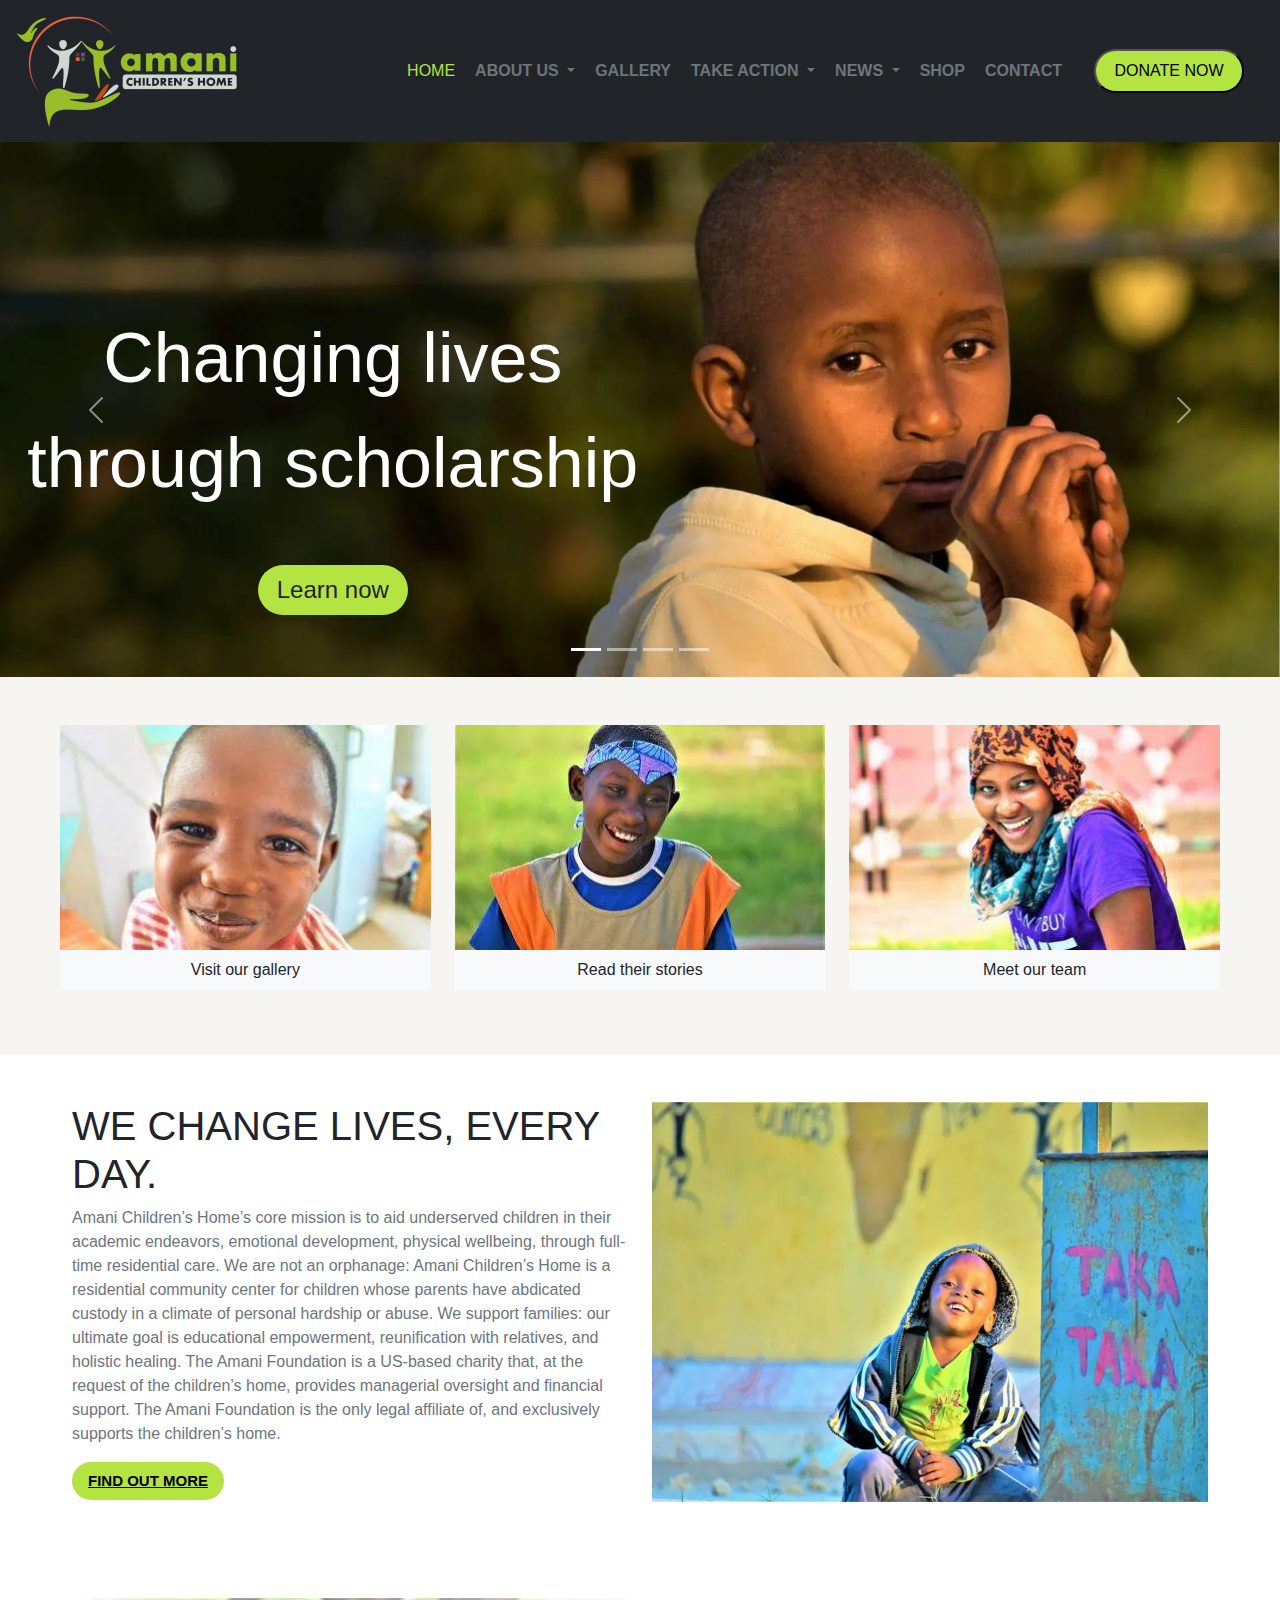
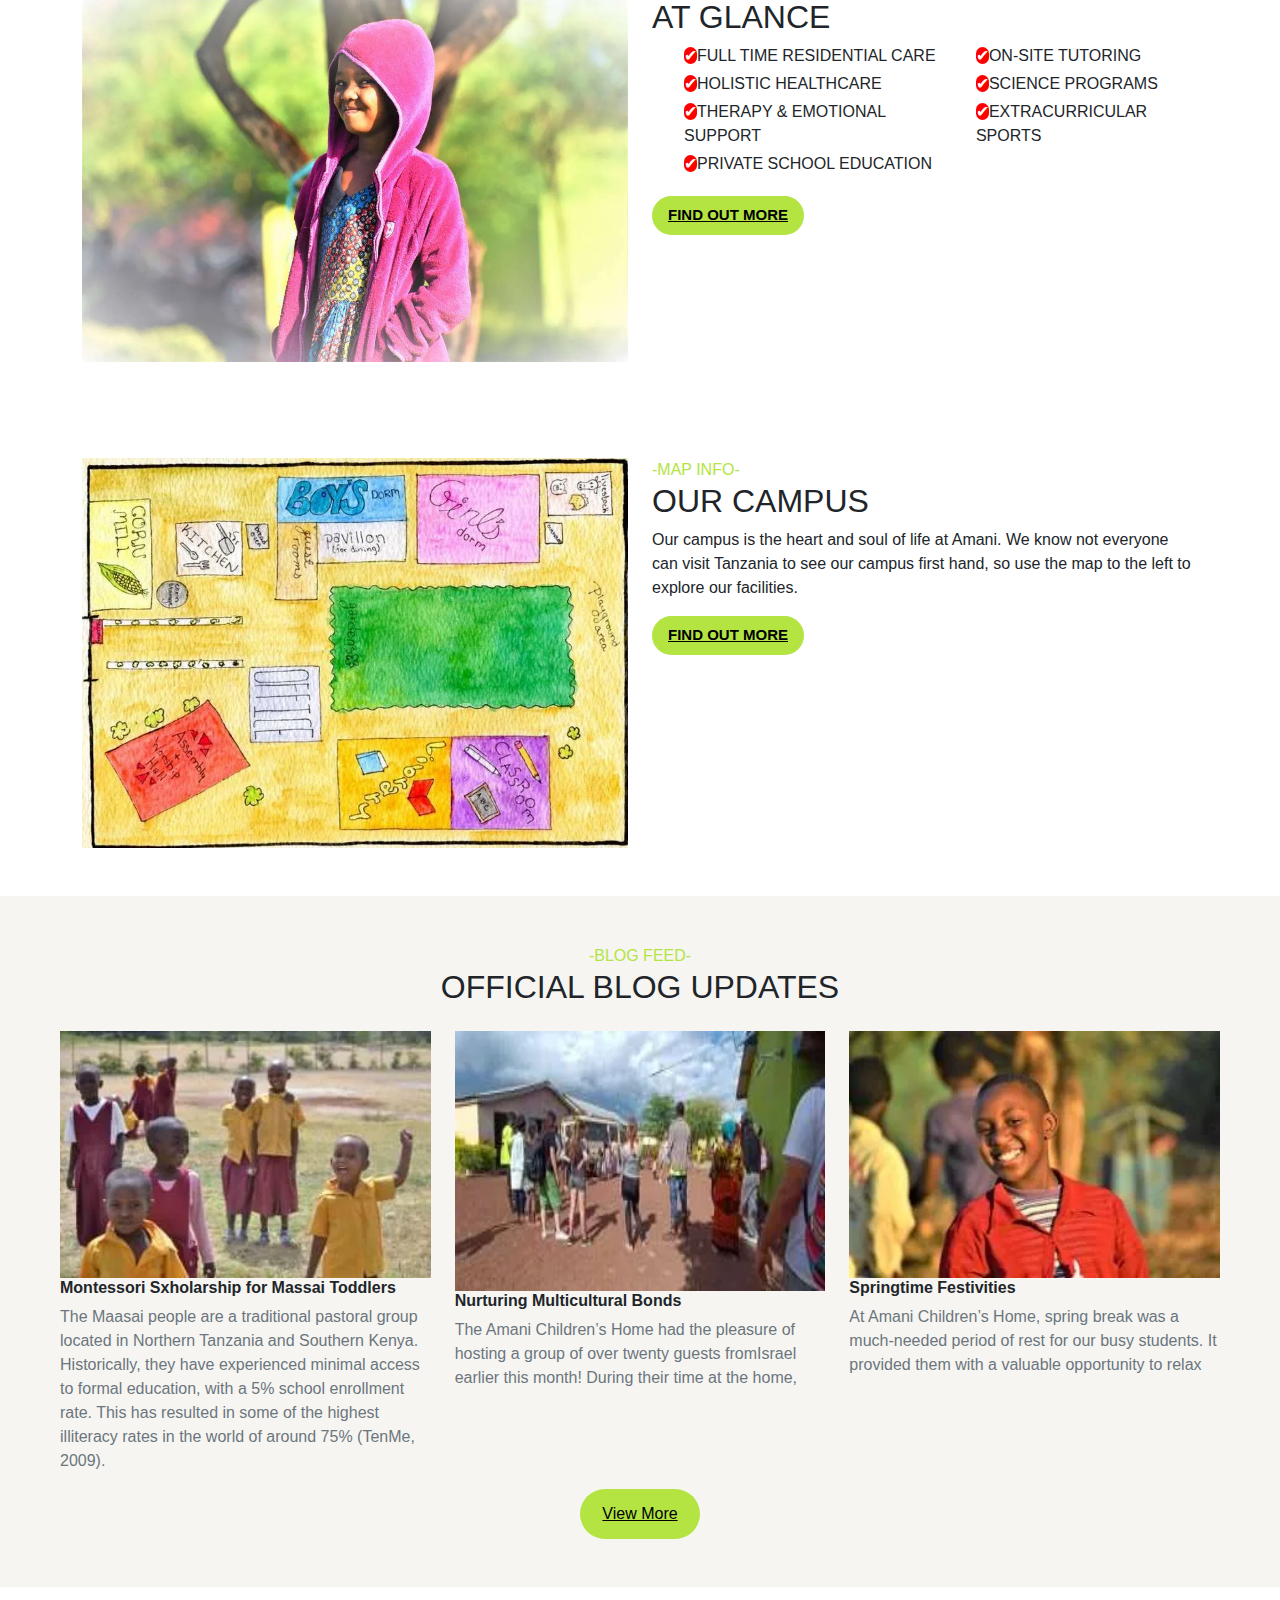
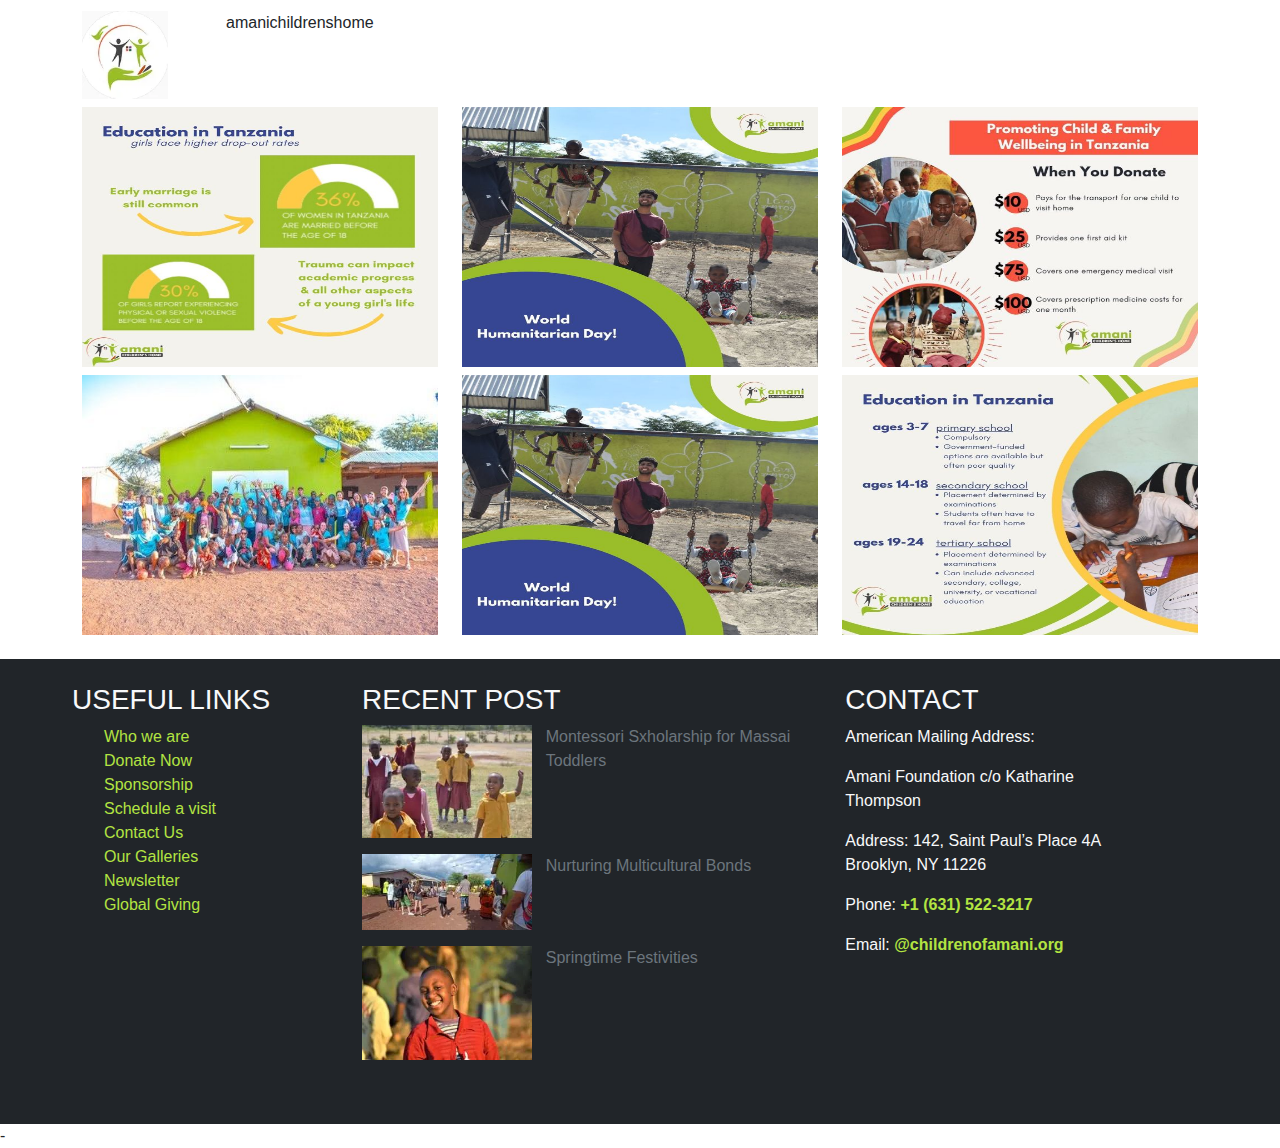
==== Bootstrap/index.html @ e73e5bdf "i added a bootstrap folder with some html and css files" ====
<!DOCTYPE html>
<html lang="en">
<head>
    <meta charset="UTF-8">
    <meta name="viewport" content="width=device-width, initial-scale=1.0">
    <title>Charity organization</title>
    <link rel="stylesheet" href="css/bootstrap.css">
    <link rel="stylesheet" href="styles.css">
</head>
<body>

  <!-- MY NAV-->
  <nav class="navbar navbar-expand-lg bg-dark">
    <div class="container-fluid">
      <a class="navbar-brand" href="#"><img src="images/amanipng_3-q1tgl1mfhqfos27glsx5z86ufooydhaqclgn9koxzc.png" alt=""></a>
      <button class="navbar-toggler bg-secondary" type="button" data-bs-toggle="collapse" data-bs-target="#navbarSupportedContent" aria-controls="navbarSupportedContent" aria-expanded="false" aria-label="Toggle navigation" >
        <span class="navbar-toggler-icon"></span>
      </button>
      <div class="collapse navbar-collapse" id="navbarSupportedContent">
        <ul class="navbar-nav ms-auto mb-2 mb-lg-0">
          <li class="nav-item">
            <a class="nav-link active" aria-current="page" href="index.html">HOME</a>
          </li>
          <li class="nav-item dropdown">
            <a class="nav-link dropdown-toggle text-secondary fw-bold present" href="about.html" role="button" data-bs-toggle="dropdown" aria-expanded="false">
              ABOUT US
            </a>
            <ul class="dropdown-menu bg-dark">
              <li><a class="dropdown-item text-secondary" href="about.html">MISSION</a></li>
              <li><a class="dropdown-item text-secondary" href="#">VISION</a></li>
              <li><hr class="dropdown-divider"></li>
            </ul>
            <li class="nav-item">
              <a class="nav-link active text-secondary fw-bold" aria-current="page" href="#">GALLERY</a>
            </li>
          </li>
          </li>
          <li class="nav-item dropdown">
            <a class="nav-link dropdown-toggle text-secondary fw-bold" href="donations.html" role="button" data-bs-toggle="dropdown" aria-expanded="false">
              TAKE ACTION
            </a>
            <ul class="dropdown-menu bg-dark">
              <li><a class="dropdown-item text-secondary" href="#">SPONSRSHIP</a></li>
              <li><a class="dropdown-item text-secondary" href="donations.html">DONATIONS</a></li>
              <li><hr class="dropdown-divider"></li>
            </ul>
            <li class="nav-item dropdown">
              <a class="nav-link dropdown-toggle text-secondary fw-bold" href="#" role="button" data-bs-toggle="dropdown" aria-expanded="false">
                NEWS
              </a>
              <ul class="dropdown-menu bg-dark">
                <li><a class="dropdown-item text-secondary" href="#">BLOG UPDATE</a></li>
                <li><a class="dropdown-item text-secondary" href="#">SUCCESS STORIES</a></li>
                <lI><a class="dropdown-item text-secondary" href="#">NEWS LETER</a></lI>
                <li><hr class="dropdown-divider"></li>
              </ul>
          </li>
          <li class="nav-item ">
            <a class="nav-link active text-secondary fw-bold" aria-current="page" href="#">SHOP</a>
          </li>
          <li class="nav-item pe-4">
            <a class="nav-link active text-secondary fw-bold" aria-current="page" href="#">CONTACT</a>
          </li>
        </ul>
          <button class="btn-first btn-md py-2 me-4" type="submit">DONATE NOW</button>
      </div>
    </div>
  </nav>
<!-- MY CAROUSEL DISPLAY -->
  <div id="carouselExampleIndicators" class="carousel slide">
    <div class="carousel-indicators">
      <button type="button" data-bs-target="#carouselExampleIndicators" data-bs-slide-to="0" class="active" aria-current="true" aria-label="Slide 1"></button>
      <button type="button" data-bs-target="#carouselExampleIndicators" data-bs-slide-to="1" aria-label="Slide 2"></button>
     <button type="button" data-bs-target="#carouselExampleIndicators" data-bs-slide-to="2" aria-label="slide 3"></button>
     <button type="button" data-bs-target="#carouselExampleIndicators" data-bs-slide-to="3" aria-label="slide 4"></button>
    </div>
    <div class="carousel-inner">
      <div class="carousel-item active">
        <img src="images/hero-image-1.webp" class="d-block w-100" alt="...">
       <div class="carousel-caption custom-caption">
         <p>
          Changing lives through scholarship
         </p>
         <button type="button" class="btn py-1 custom-button">Learn now</button>
       </div>
      </div>
      
      <!-- <div class="carousel-item">
        <img  src="images/DSC_0508-scaled.webp" class="d-block w-100 custom-image-first" alt="...">
        <div class="carousel-caption custom-caption">
          <p>
           Advocating for children's right
          </p>
          <button type="button" class="btn-1 py-1 btn-danger btn-lg ">Learn now</button>
        </div>
      </div> -->

      <div class="carousel-item">
        <img src="images/hero-image-3-1.webp" class="d-block w-100" alt="...">
        <div class="carousel-caption custom-caption">
          <p>
           Moving Amani towards sustainability 
          </p>
          <button type="button" class="btn-2 py-1 btn-warning btn-lg ">Learn now</button>
        </div>
      </div>
      
      <div class="carousel-item">
        <img src="images/hero-image-4-1.webp" class="d-block w-100" alt="...">
        <div class="carousel-caption custom-caption">
          <p>
           Supporting stem and conservation education
          </p>
          <button type="button" class="btn py-1 custom-button">Learn now</button>
        </div>
      </div>
     
    </div>
    <button class="carousel-control-prev" type="button" data-bs-target="#carouselExampleIndicators" data-bs-slide="prev">
      <span class="carousel-control-prev-icon" aria-hidden="true"></span>
      <span class="visually-hidden">Previous</span>
    </button>
    <button class="carousel-control-next" type="button" data-bs-target="#carouselExampleIndicators" data-bs-slide="next">
      <span class="carousel-control-next-icon" aria-hidden="true"></span>
      <span class="visually-hidden">Next</span>
    </button>
  </div>
  <!-- THIS IS MY MAIN SECTION -->
  <main>
    <div class="container-fluid2 py-5">
      <div class="row justify-content-center mx-5">
         <div class=" col-10 col-3 col-lg-4">
            <div>
              <img class="w-100" src="images/2.webp" alt="">
            </div>
            <p class="text-center bg-light py-2">Visit our gallery</p>
         </div>
         <div class="col-10 col-3 col-lg-4">
          <div>
            <img class="w-100" src="images/1.webp" alt="">
          </div>
          <p class="text-center bg-light py-2">Read their stories</p>
         </div>
         <div class="col-10 col-3 col-lg-4">
          <div>
            <img class="w-100" src="images/3.webp" alt="">
          </div>
          <p class="text-center bg-light  py-2">Meet our team</p>
         </div>
      </div>

    </div>
        <div class="container-fluid py-5">
          <div class="row mx-5">
            <div class="col-6 col-lg-6 col-sm-12 col-12">
              <h1>WE CHANGE LIVES, EVERY DAY.</h1>
              <p class="mb-3 text-secondary">Amani Children’s Home’s core mission is to aid underserved children in their academic endeavors, emotional development, physical wellbeing, through full-time residential care. We are not an orphanage: Amani Children’s Home is a residential community center for children whose parents have abdicated custody in a climate of personal hardship or abuse. We support families: our ultimate goal is educational empowerment, reunification with relatives, and holistic healing. The Amani Foundation is a US-based charity that, at the request of the children’s home, provides managerial oversight and financial support. The Amani Foundation is the only legal affiliate of, and exclusively supports the children’s home.</p>
              <button class="btn-3 py-2 btn-lg ">Find out more</button>
            </div>
            <div class="col d-xl-block d-lg-block d-sm-none ">
              <img class="pix w-100" src="images/DSC_0271-scaled-1320x910-1-1024x706.webp" alt="">
            </div>
          </div>
          
        </div>
        
        <div class="container  py-5">
          <div class="row">
            <div class=" co-10  col-lg-6">
              <img class="pix-1 w-100" src="images/DSC_0019-1024x683.webp" alt="">
           </div>
           <div class="col-10 col-lg-6">
             <h2>AT GLANCE</h2>
             <div class="d-flex w-100 col-sm-flex-wrap">
              <ul>
                <li class="custom-list pb-1">FULL TIME RESIDENTIAL CARE</li>
                <li class="custom-list pb-1">HOLISTIC HEALTHCARE</li>
                <li class="custom-list pb-1">THERAPY & EMOTIONAL SUPPORT</li>
                <li class="custom-list pb-1">PRIVATE SCHOOL EDUCATION</li>
              </ul>
              <ul>
               <li class="custom-list pb-1">ON-SITE TUTORING</li>
                <li class="custom-list pb-1">SCIENCE PROGRAMS</li>
                <li class="custom-list pb-1">EXTRACURRICULAR SPORTS</li>
              </ul>
             </div>
             <button  class="btn-3 py-2 btn-lg ">find out more</button>
           </div>
       </div>
          </div>
          <div class="container py-5">
             <div class="row">
                 <div class="col-12 col-lg-6">
                    <img class="w-100 animate__pulse" src="images/mapweb.webp" alt="">
                 </div>
                 <div class="col-12 col-lg-6">
                   <span class="blog">-MAP INFO-</span>
                   <h2>OUR CAMPUS</h2>
                   <P>Our campus is the heart and soul of life at Amani. We know not everyone can visit Tanzania to see our campus first hand, so use the map to the left to explore our facilities.</P>
                   <button  class="btn-3 py-2 btn-lg ">find out more</button>
                 </div>
             </div>
          </div> 
          <div class="container-fluid2 py-5">
            <div class="row justify-content-center mx-5">
              <div class="text-center pb-3">
                <span class="blog">-BLOG FEED-</span>
                <h2>OFFICIAL BLOG UPDATES</h2>
              </div>
              
                <div class="col-10 col-3 col-lg-4">
                   <div>
                    <img class="w-100" src="images/DSC_0126-300x200.webp" alt="">
                   </div>
                   <h6 class="fw-bold">Montessori Sxholarship for Massai Toddlers</h6>
                   <p class="text-secondary">The Maasai people are a traditional pastoral group located in Northern Tanzania and Southern Kenya. Historically, they have experienced minimal access to formal education, with a 5% school enrollment rate. This has resulted in some of the highest illiteracy rates in the world of around 75% (TenMe, 2009).</p>
                </div>
                <div class="col-10 col-3 col-lg-4">
                    <div>
                      <img class="w-100 custom-image" src="images/aaa.webp" alt="">
                    </div>
                    <h6 class="fw-bold">Nurturing Multicultural Bonds</h6>
                    <p class="text-secondary">The Amani Children’s Home had the pleasure of hosting a group of over twenty guests fromIsrael earlier this month! During their time at the home,</p>
                </div>
                <div class="col-10 col-3 col-lg-4">
                    <div>
                      <img class="w-100" src="images/Asha-300x200.webp" alt="">
                    </div>
                    <h6 class="fw-bold">Springtime Festivities</h6>
                    <p class="text-secondary">At Amani Children’s Home, spring break was a much-needed period of rest for our busy students. It provided them with a valuable opportunity to relax</p>
                </div>
            </div>
            <div class=" row justify-content-center">
              <button class="btn-A btn-md ">View More</button> 
            </div>
          </div>
          <div class="container py-4">
            <div class="d-flex">
              <div>
                <img class="custom-image2" src="images/Screenshot_1.webp" alt="">
             </div>
              <p>amanichildrenshome</p>
            </div>
            <div class="row my-2">
                <div class="col">
                  <div>
                    <img class="custom-image w-100" src="images/E.jpg" alt="">
                  </div>
                </div>
                <div class="col">
                   <div>
                    <img class="custom-image w-100" src="images/B.jpg" alt="">
                   </div>
                </div>
                <div class="col">
                    <div>
                      <img class="custom-image w-100" src="images/C.jpg" alt="">
                    </div>
                </div>
                </div>
                <div class="row">
                  <div class="col">
                    <div>
                      <img class="custom-image w-100" src="images/A.jpg" alt="">
                    </div>
                  </div>
                  <div class="col">
                      <div>
                        <img class="custom-image w-100" src="images/B.jpg" alt="">
                      </div>
                  </div>
                  <div class="col">
                     <div>
                      <img class="custom-image w-100" src="images/D.jpg" alt="">
                     </div>
                  </div>
                </div>
          </div>
  </main>
  <!-- THIS MY FOOTER SECTION -->
  <footer>
    <div class="container-fluid bg-dark pt-4 pb-5">
       <div class="row mx-5">
         <div class="col-10 col-lg-3 text-light">
          <h3>USEFUL LINKS</h3>
             <ul class="list">
              <li>Who we are</li>
              <li>Donate Now</li>
              <li>Sponsorship</li>
              <li>Schedule a visit</li>
              <li>Contact Us</li>
              <li>Our Galleries</li>
              <li>Newsletter</li>
              <li>Global Giving</li>
             </ul>
         </div>
         <div class="col-10 col-lg-5 text-light">
           <h3>RECENT POST</h3>
           <div class="d-flex flex-wrap justify-content-between mb-3">
            <div class="footer_img">
              <img class="w-100" src="images/DSC_0126-300x200.webp" alt="">
             </div>
             <p class="text-secondary footer_img_text">Montessori Sxholarship for Massai Toddlers</p>
           </div>
           <div class="d-flex flex-wrap justify-content-between mb-3">
            <div class="footer_img">
              <img class="w-100" src="images/aaa.webp" alt="">
             </div>
             <p class="text-secondary footer_img_text">Nurturing Multicultural Bonds</p>
           </div>
           <div class="d-flex flex-wrap justify-content-between mb-3">
            <div class="footer_img">
              <img class="w-100" src="images/Asha-300x200.webp" alt="">
             </div>
             <p class="text-secondary footer_img_text">Springtime Festivities</p>
           </div>
           
          </div>
          <div class="col-10 col-lg-3 text-light">
             <h3>CONTACT</h3>
             <p>American Mailing Address: </p>
              <p>Amani Foundation c/o Katharine Thompson</p>
              <p>Address: 142, Saint Paul’s Place 4A
                Brooklyn, NY 11226</p>
              <p> Phone: <strong class="add">+1 (631) 522-3217</strong></p>
              <p>Email: <strong class="add">@childrenofamani.org</strong></p>
             
              
          </div>
       </div>
    </div>
  </footer>

    <script src="js/bootstrap.js"></script>
</body>-
</html>
---- Bootstrap/styles.css ----
.dropdown:hover .dropdown-menu {
    background-color: gray;
  }
  .nav-link{
    color:  #B3E442;
  }
  .btn-first{
    background-color:  #B3E442;
    border-radius: 25px;
    width: 150px;
  }
  body{
    font-family: sans-serif;
  }
  /* .custom-image-first{
    height: 20%;
  }
  .custom-image-first img{
    height: 50%;
  } */
  .custom-caption{
    font-size: 70px;
    width: 50%;
    position: absolute;
    left: 1%; 
  }
  .custom-button{
    background-color:  #B3E442;
    border-radius: 25px;
    width: 150px;
    height: 50px;
    /* padding-top: 10px; */
    /* padding-bottom: 15px; */
    font-size: 24px;
  }
  .btn-1{
    border-radius: 25px;
    width: 150px;
    height: 50px;
    /* padding-top: 10px; */
    /* padding-bottom: 15px; */
    font-size: 24px;

  }
  .btn-2{
    border-radius: 25px;
    width: 150px;
    height: 50px;
    /* padding-top: 10px; */
    /* padding-bottom: 15px; */
    font-size: 24px;
  }
  .container-fluid2{
    background-color:#F6F5F2;
  }
  .row{
    
  }
  .photo{
    /* width: 90%; */
  }
  .col{
    position: relative;
  }
  .img-text{
    top: 25px;
  }
  .pix{
    height: 400px;
  }
  .btn-3{
   background-color:   #B3E442;
   border-radius: 25px;
   border: none;
   text-decoration: underline;
   text-transform: uppercase;
   font-weight: 700;
   font-size: 15px;
   
  }
  li{
    list-style: none;
    padding-right: 4px; 
    list-style-type: var(1%);
  }
   .custom-list:before{
    content: "✔";
    background-color: rgb(255, 0, 0);
    color: white;
    border-radius: 12px;
  }
  li .custom-list::after{
    padding: 4px;
  }
  .custom-image{
    height: 260px;
  } 
  .btn-A{
    background-color:   #B3E442;
   border-radius: 25px;
   border: none;
   width: 120px;
   height: 50px;
   text-decoration: underline;
  }
  .custom-image2{
   width: 60%;
  }
  .custom-image{
    
  }

  .footer_img{
    width: 37%;
  }
  .footer_img_text{
    width: 60%;
  }
  
  .list{
    color: #B3E442;
  }
  .add{
    color: #B3E442;
  }
  .blog{
    color: #B3E442;
  }
  .custom-image-second{
    width: 59%;
  }
  /* .line:before{
    height: 1px;
    border: 1px solid black;
    width: 20px;
  } */
  .btn-xl{
    background-color: #B3E442;
  }

  .nav-link.active{
    color: #B3E442;
  }
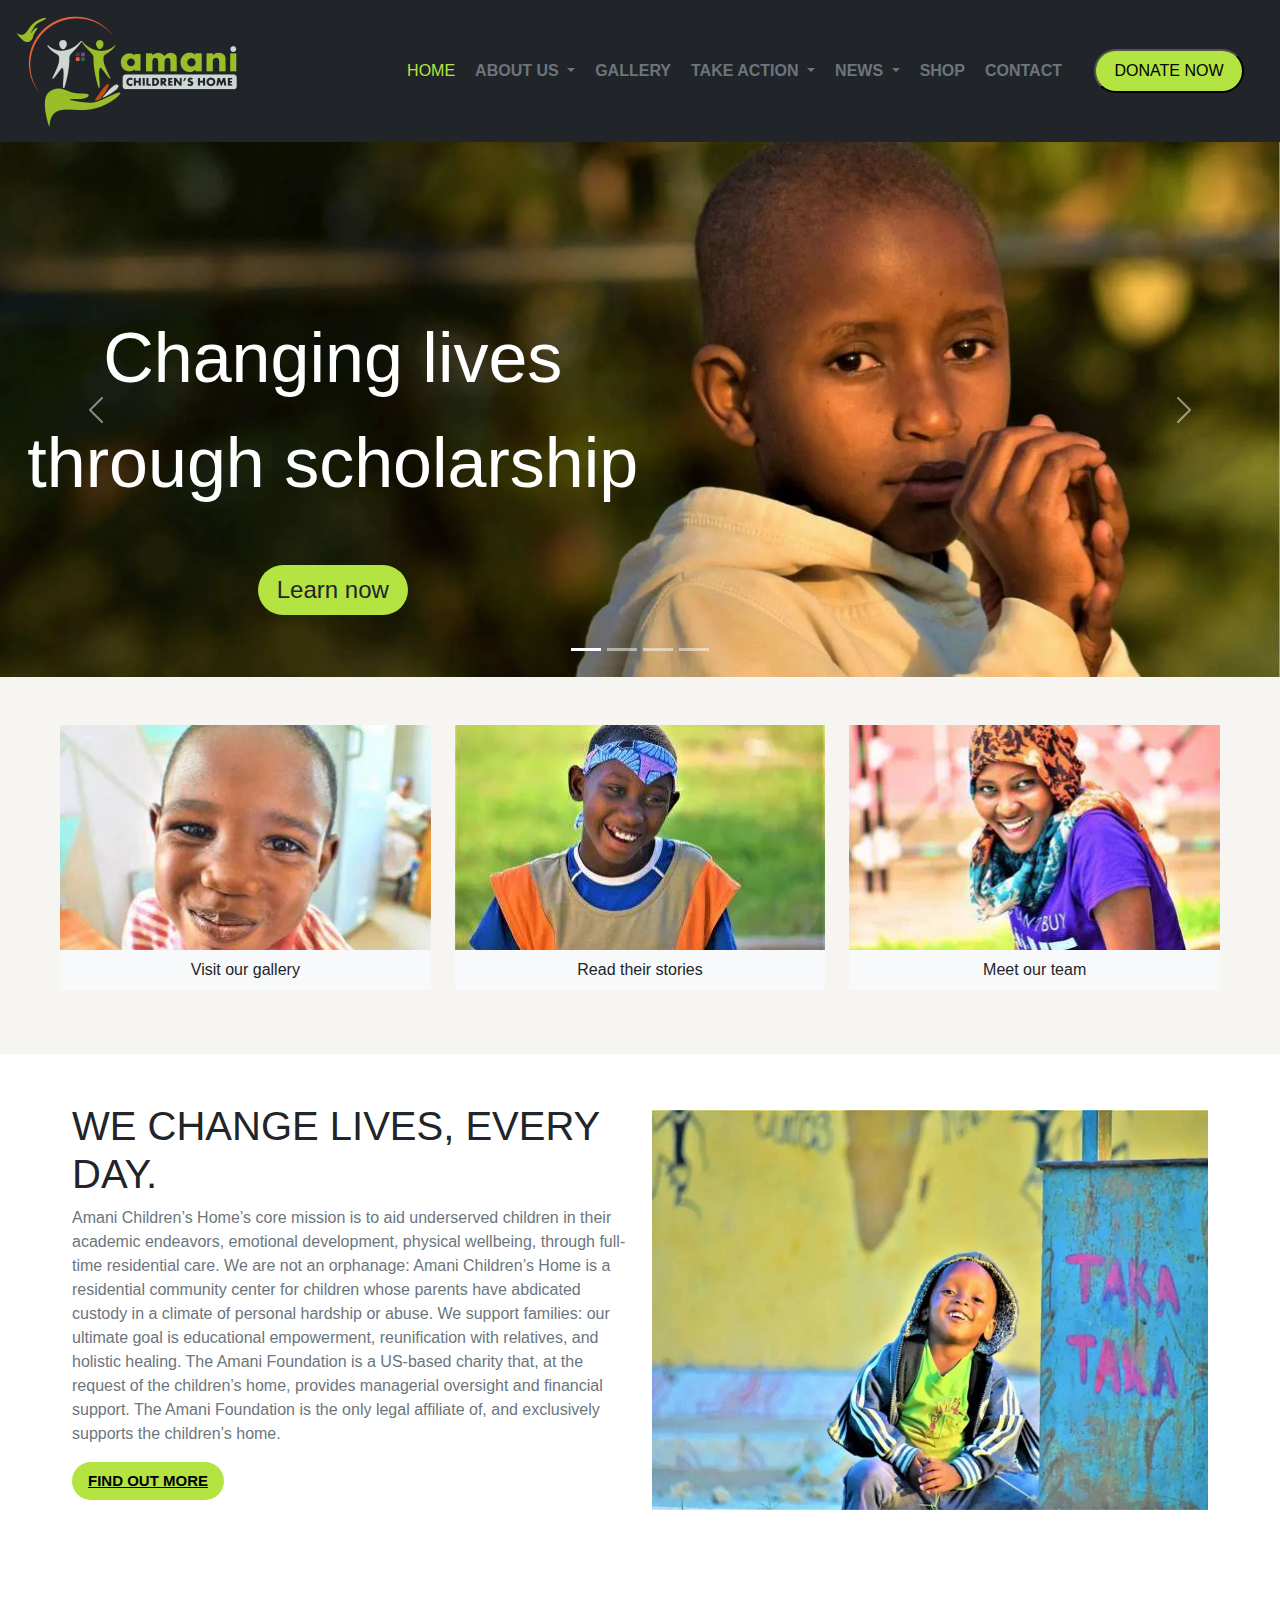
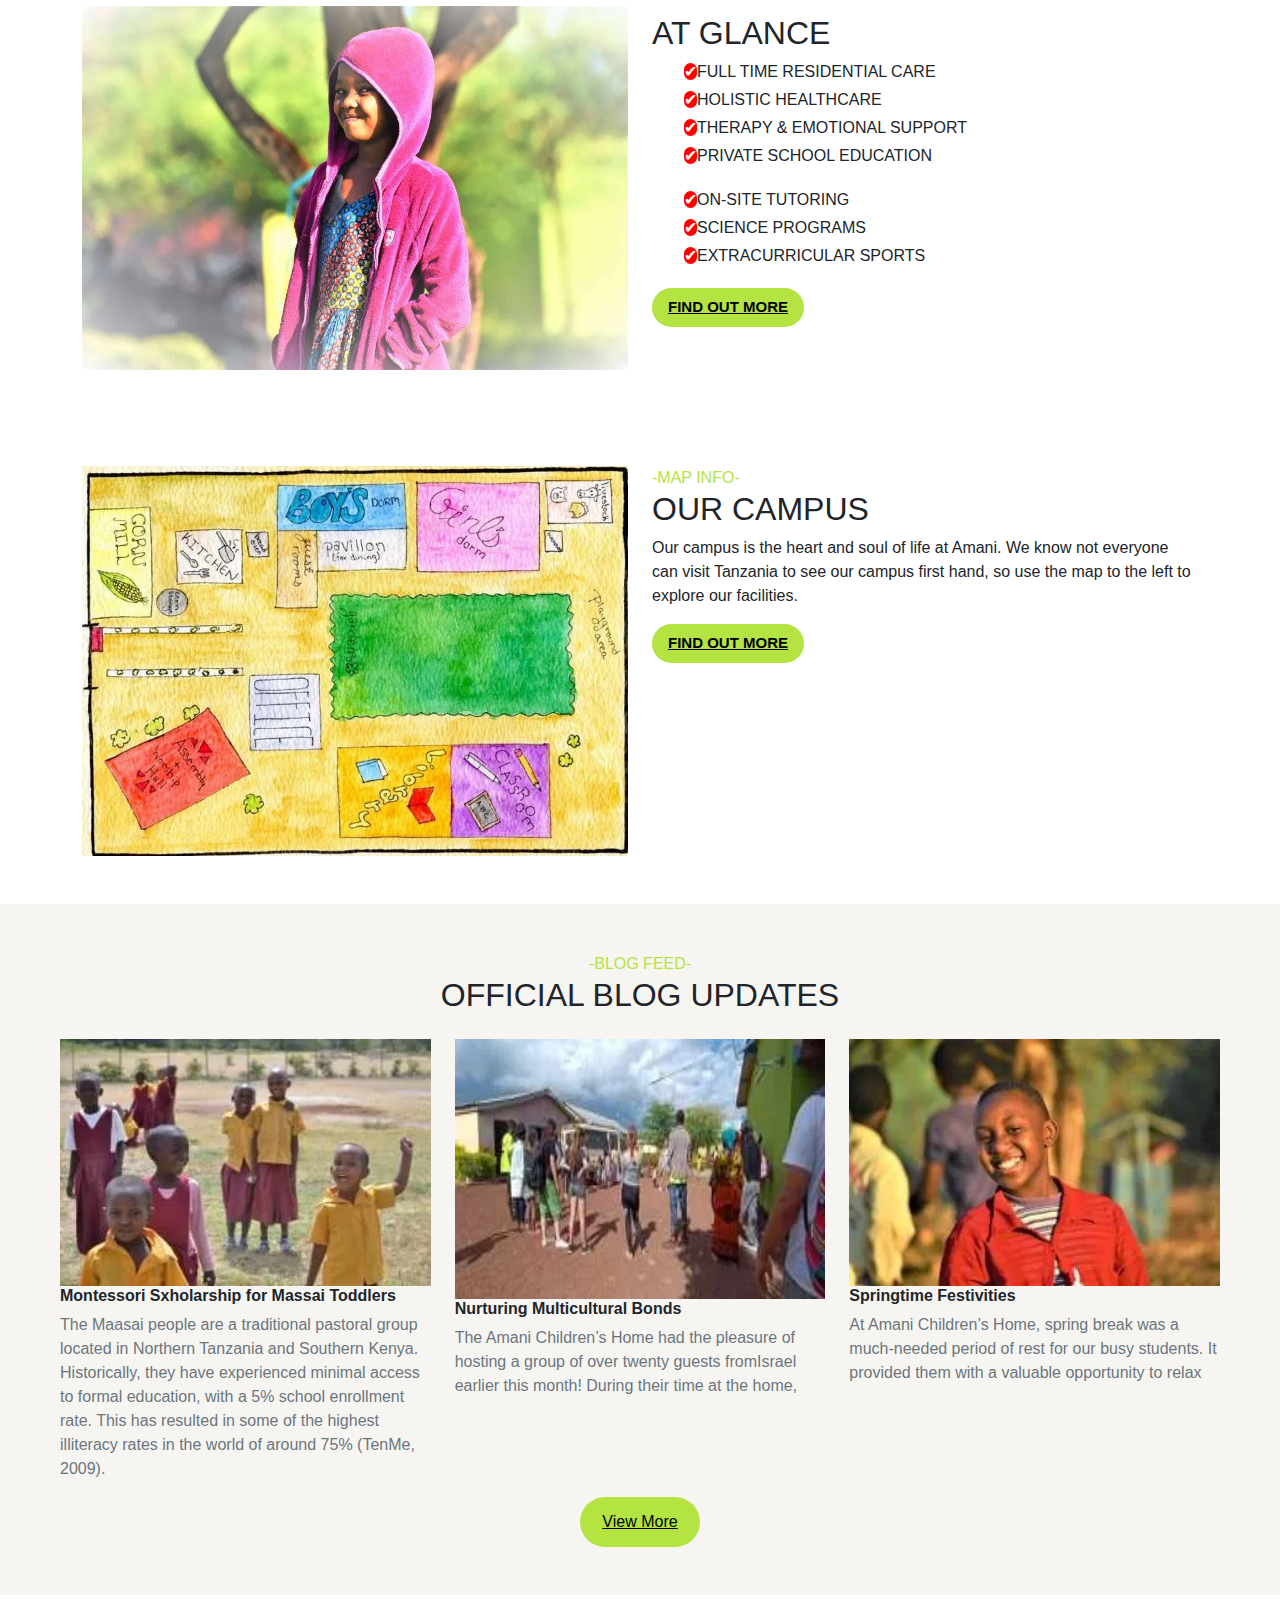
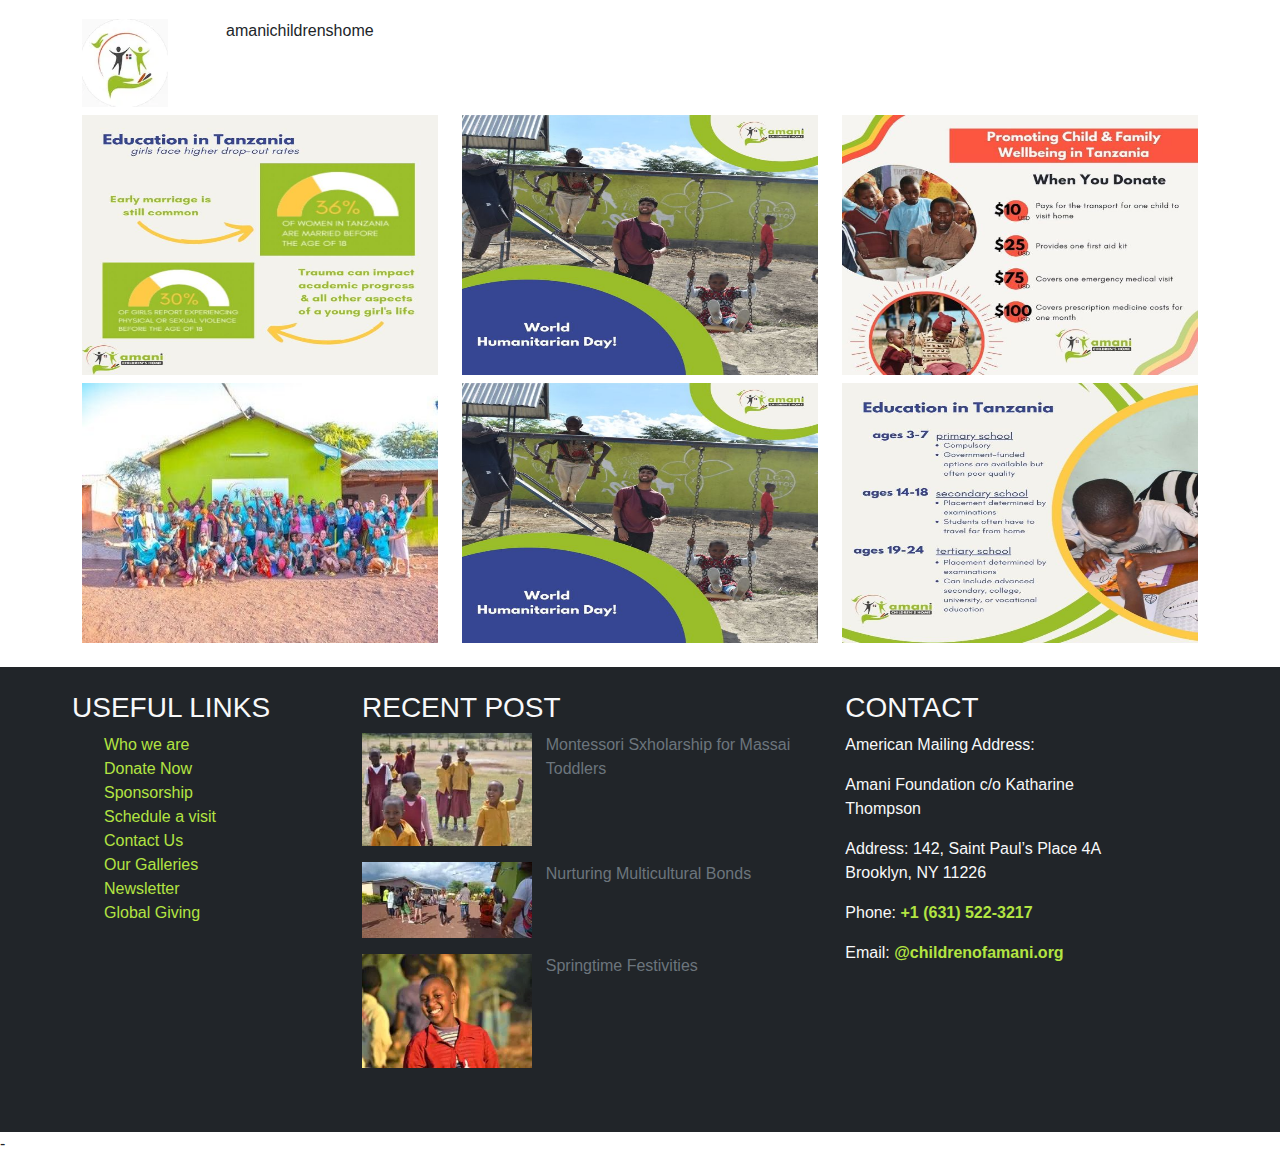
==== commit 8d928a39: "i made some changes to my html files" ====
--- a/Bootstrap/index.html
+++ b/Bootstrap/index.html
@@ -152,12 +152,12 @@
     </div>
         <div class="container-fluid py-5">
           <div class="row mx-5">
-            <div class="col-6 col-lg-6 col-sm-12 col-12">
+            <div class="col-12 col-lg-6">
               <h1>WE CHANGE LIVES, EVERY DAY.</h1>
               <p class="mb-3 text-secondary">Amani Children’s Home’s core mission is to aid underserved children in their academic endeavors, emotional development, physical wellbeing, through full-time residential care. We are not an orphanage: Amani Children’s Home is a residential community center for children whose parents have abdicated custody in a climate of personal hardship or abuse. We support families: our ultimate goal is educational empowerment, reunification with relatives, and holistic healing. The Amani Foundation is a US-based charity that, at the request of the children’s home, provides managerial oversight and financial support. The Amani Foundation is the only legal affiliate of, and exclusively supports the children’s home.</p>
               <button class="btn-3 py-2 btn-lg ">Find out more</button>
             </div>
-            <div class="col d-xl-block d-lg-block d-sm-none ">
+            <div class="col d-xl-block d-lg-block d-sm-none mt-2">
               <img class="pix w-100" src="images/DSC_0271-scaled-1320x910-1-1024x706.webp" alt="">
             </div>
           </div>
@@ -170,8 +170,8 @@
               <img class="pix-1 w-100" src="images/DSC_0019-1024x683.webp" alt="">
            </div>
            <div class="col-10 col-lg-6">
-             <h2>AT GLANCE</h2>
-             <div class="d-flex w-100 col-sm-flex-wrap">
+             <h2 class="mt-2">AT GLANCE</h2>
+             <div>
               <ul>
                 <li class="custom-list pb-1">FULL TIME RESIDENTIAL CARE</li>
                 <li class="custom-list pb-1">HOLISTIC HEALTHCARE</li>
@@ -190,10 +190,10 @@
           </div>
           <div class="container py-5">
              <div class="row">
-                 <div class="col-12 col-lg-6">
+                 <div class="col-10 col-lg-6">
                     <img class="w-100 animate__pulse" src="images/mapweb.webp" alt="">
                  </div>
-                 <div class="col-12 col-lg-6">
+                 <div class="col-10 col-lg-6">
                    <span class="blog">-MAP INFO-</span>
                    <h2>OUR CAMPUS</h2>
                    <P>Our campus is the heart and soul of life at Amani. We know not everyone can visit Tanzania to see our campus first hand, so use the map to the left to explore our facilities.</P>
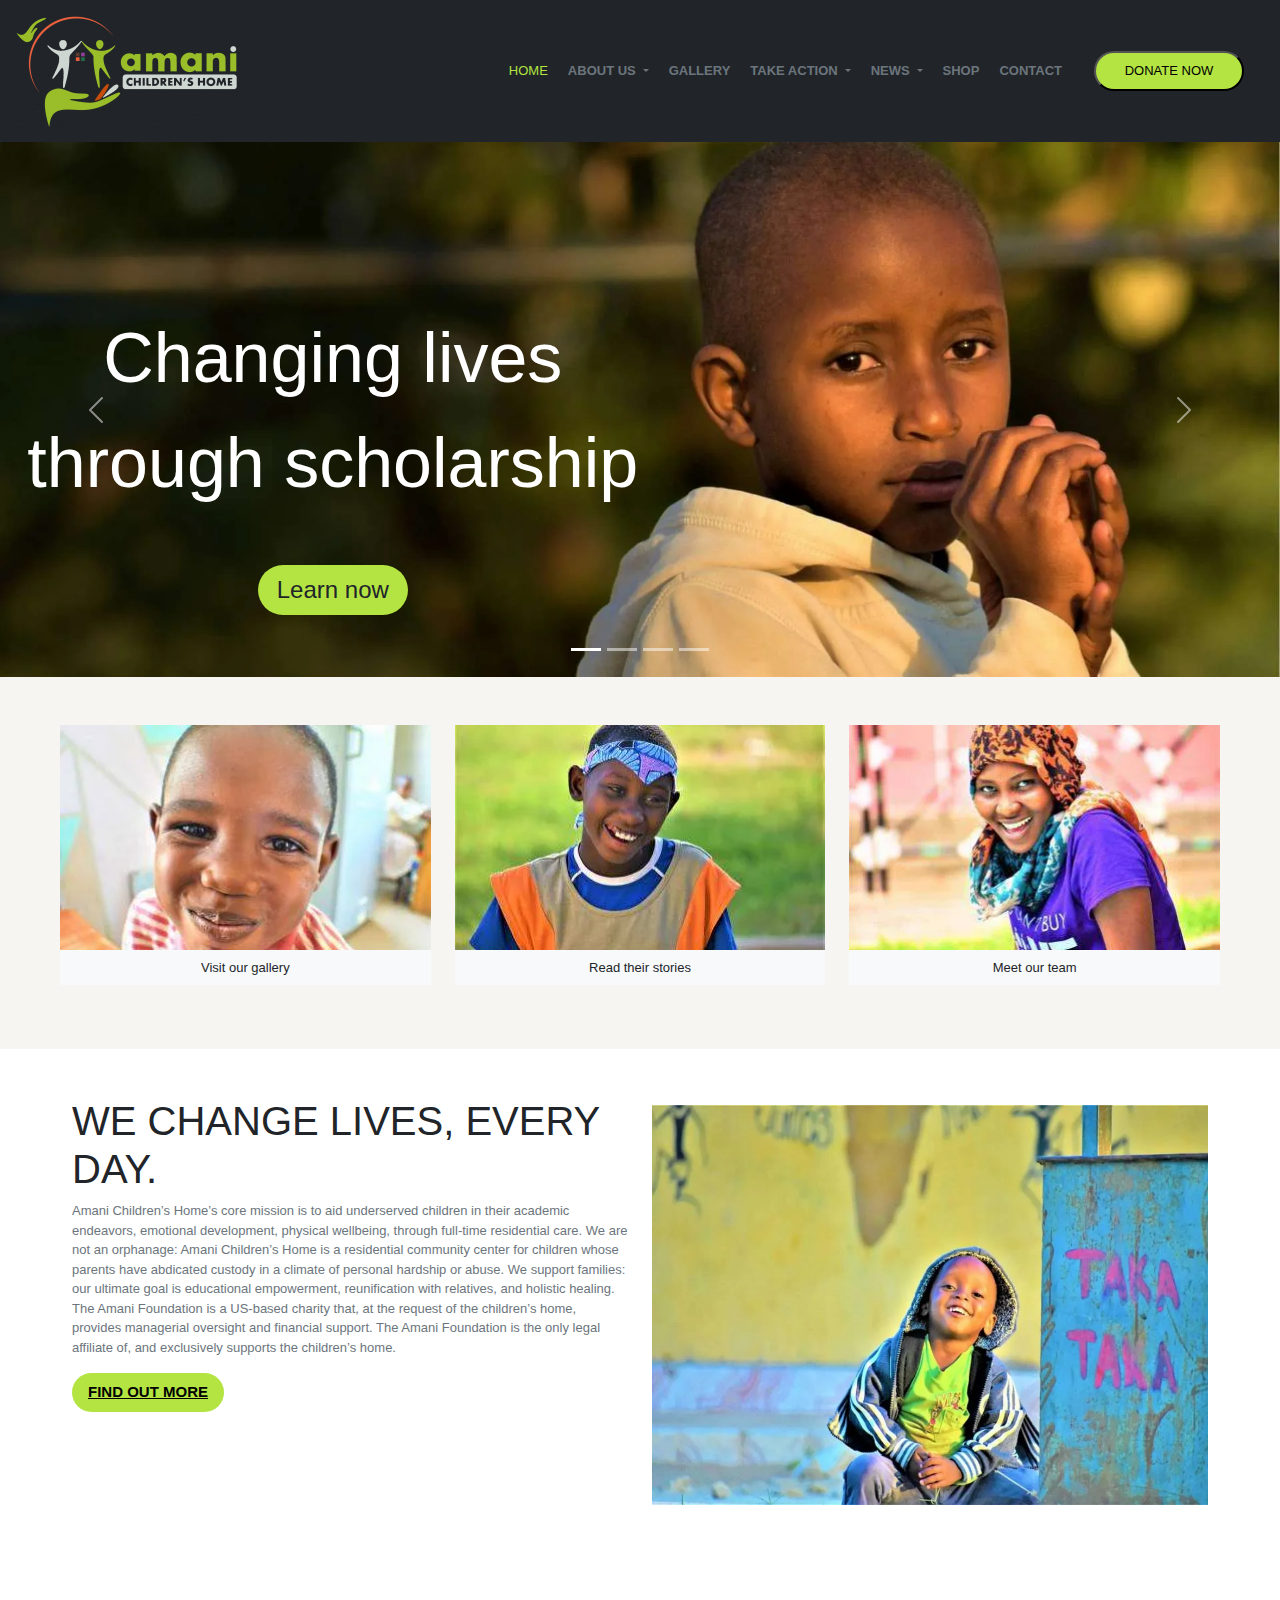
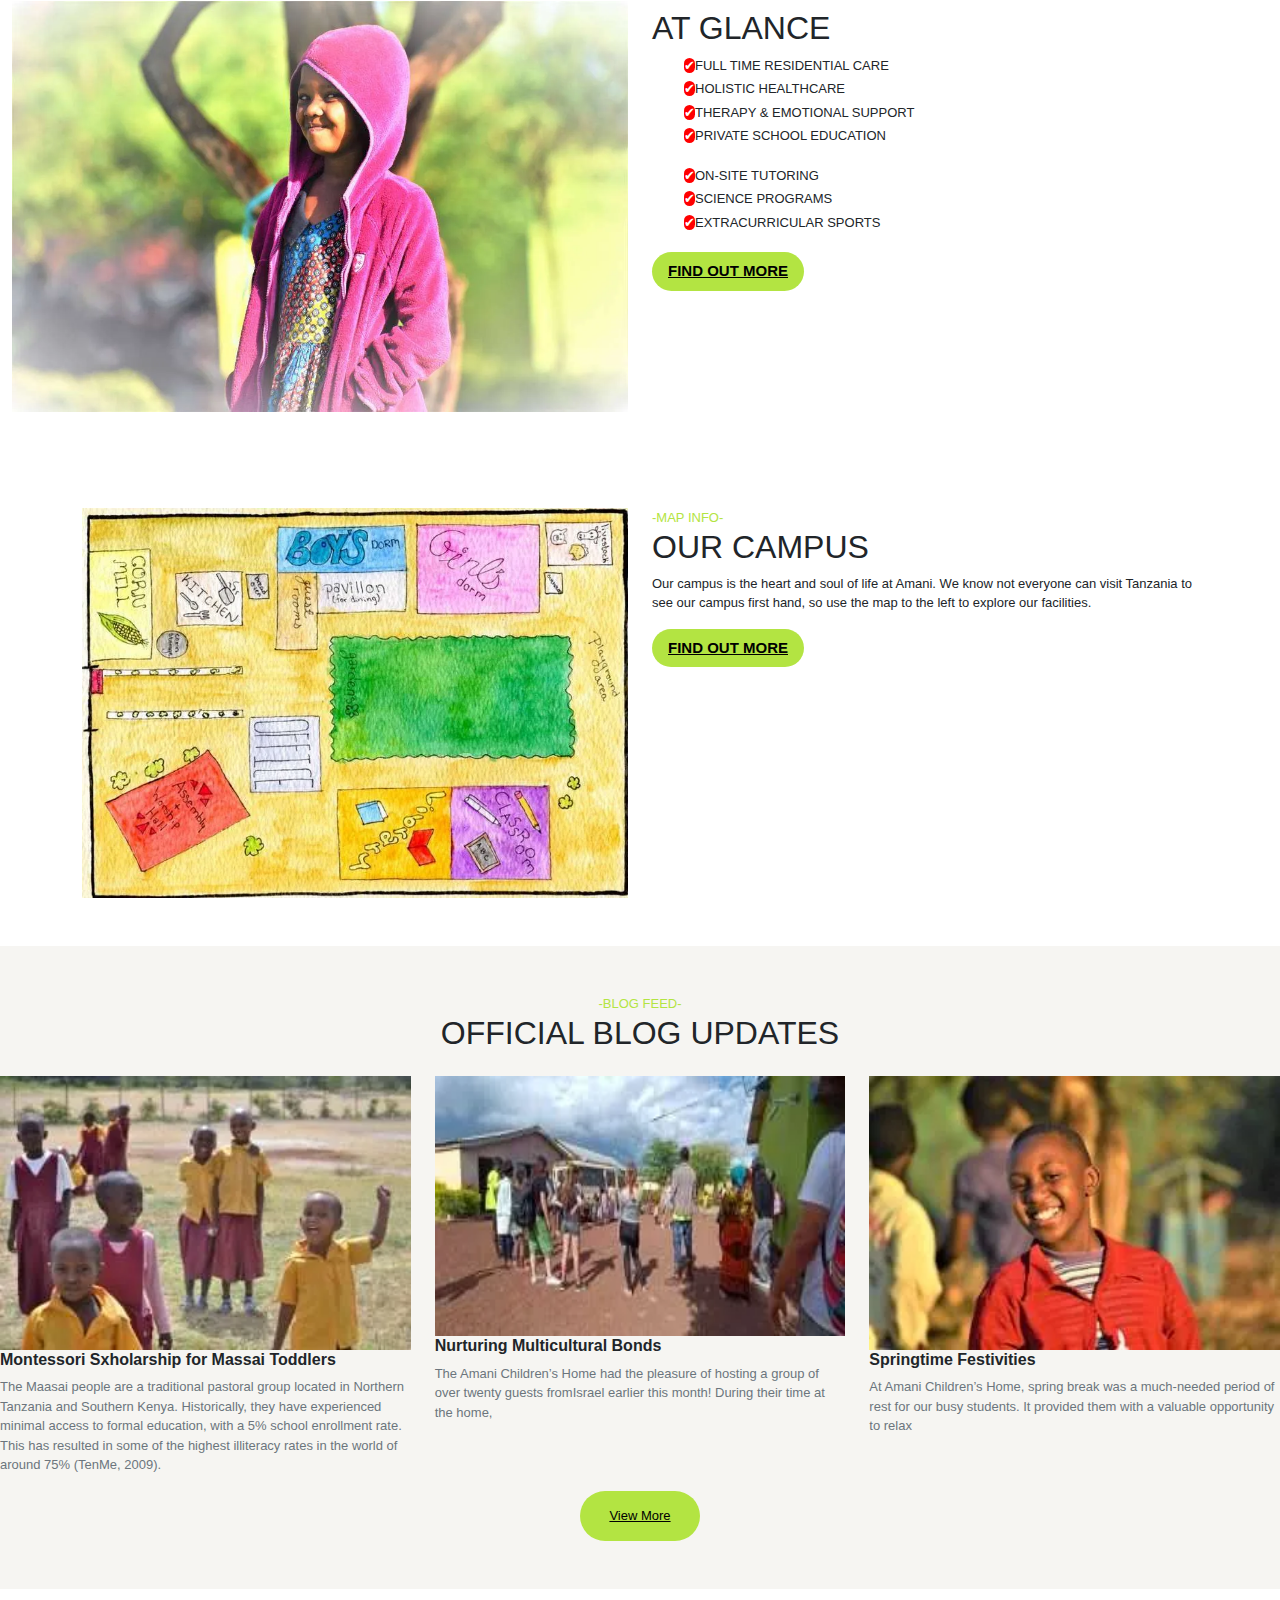
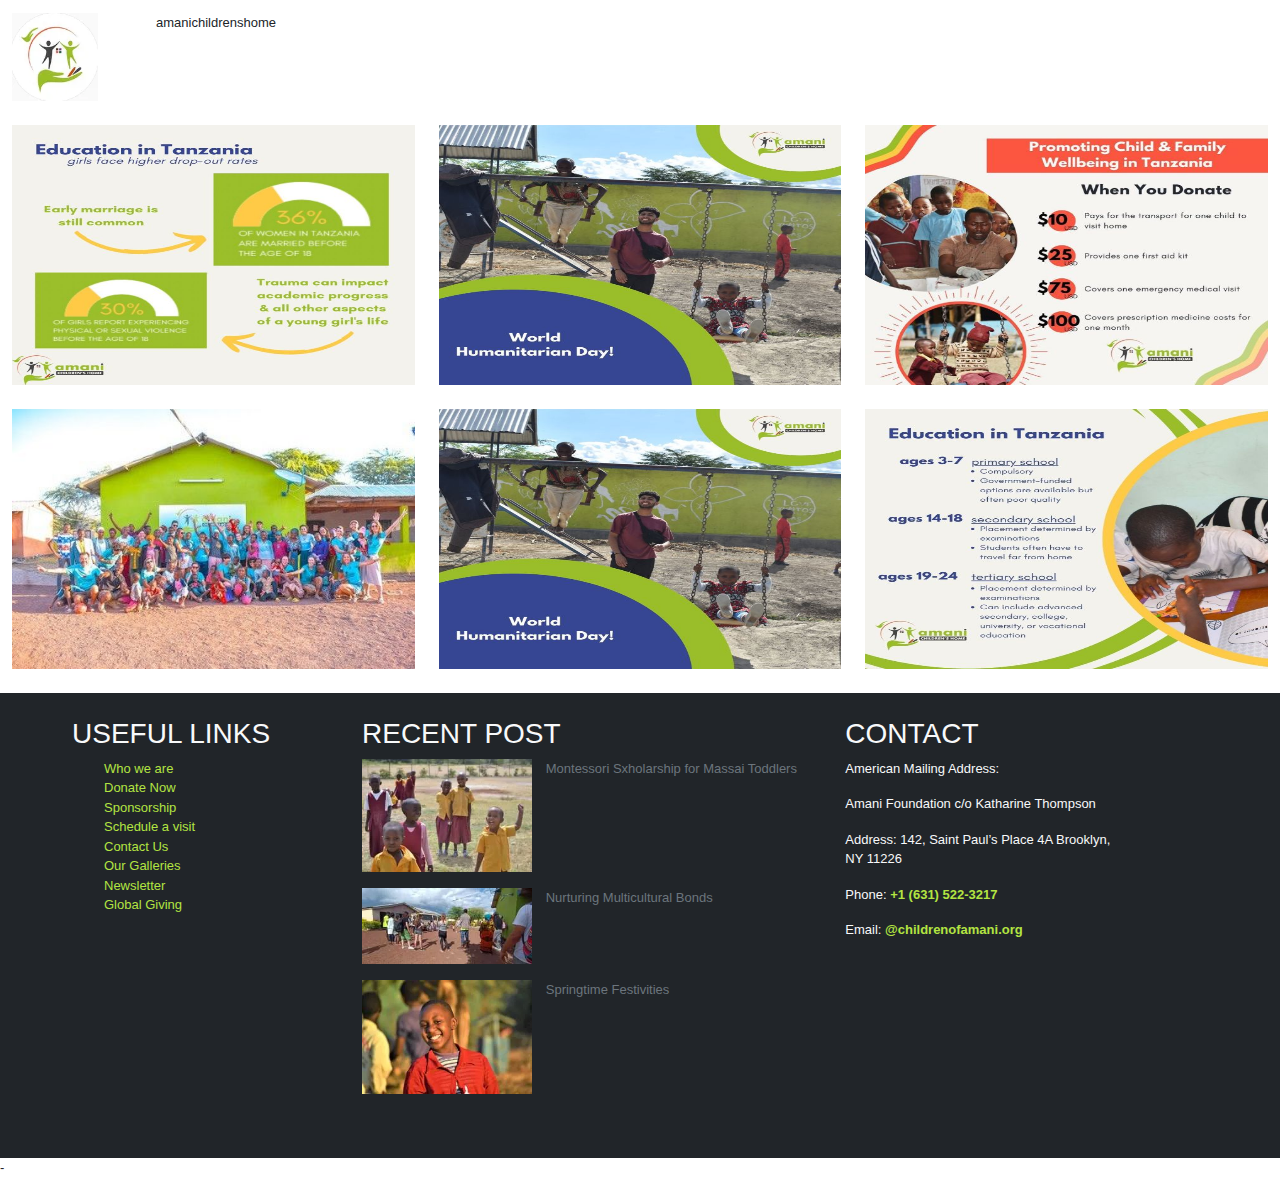
==== commit 40494f7a: "i made some changes to my files" ====
--- a/Bootstrap/index.html
+++ b/Bootstrap/index.html
@@ -157,15 +157,15 @@
               <p class="mb-3 text-secondary">Amani Children’s Home’s core mission is to aid underserved children in their academic endeavors, emotional development, physical wellbeing, through full-time residential care. We are not an orphanage: Amani Children’s Home is a residential community center for children whose parents have abdicated custody in a climate of personal hardship or abuse. We support families: our ultimate goal is educational empowerment, reunification with relatives, and holistic healing. The Amani Foundation is a US-based charity that, at the request of the children’s home, provides managerial oversight and financial support. The Amani Foundation is the only legal affiliate of, and exclusively supports the children’s home.</p>
               <button class="btn-3 py-2 btn-lg ">Find out more</button>
             </div>
-            <div class="col d-xl-block d-lg-block d-sm-none mt-2">
+            <div class="col d-xl-block d-lg-block d-sm-none d-xs-none mt-2">
               <img class="pix w-100" src="images/DSC_0271-scaled-1320x910-1-1024x706.webp" alt="">
             </div>
           </div>
           
         </div>
         
-        <div class="container  py-5">
-          <div class="row">
+        <div class="container-fluid  py-5">
+          <div class="row justify-content-center">
             <div class=" co-10  col-lg-6">
               <img class="pix-1 w-100" src="images/DSC_0019-1024x683.webp" alt="">
            </div>
@@ -190,10 +190,10 @@
           </div>
           <div class="container py-5">
              <div class="row">
-                 <div class="col-10 col-lg-6">
+                 <div class="col-12 col-lg-6">
                     <img class="w-100 animate__pulse" src="images/mapweb.webp" alt="">
                  </div>
-                 <div class="col-10 col-lg-6">
+                 <div class="col-12 col-lg-6">
                    <span class="blog">-MAP INFO-</span>
                    <h2>OUR CAMPUS</h2>
                    <P>Our campus is the heart and soul of life at Amani. We know not everyone can visit Tanzania to see our campus first hand, so use the map to the left to explore our facilities.</P>
@@ -202,7 +202,7 @@
              </div>
           </div> 
           <div class="container-fluid2 py-5">
-            <div class="row justify-content-center mx-5">
+            <div class="row justify-content-center">
               <div class="text-center pb-3">
                 <span class="blog">-BLOG FEED-</span>
                 <h2>OFFICIAL BLOG UPDATES</h2>
@@ -234,42 +234,42 @@
               <button class="btn-A btn-md ">View More</button> 
             </div>
           </div>
-          <div class="container py-4">
+          <div class="container-fluid py-4">
             <div class="d-flex">
               <div>
                 <img class="custom-image2" src="images/Screenshot_1.webp" alt="">
              </div>
               <p>amanichildrenshome</p>
             </div>
-            <div class="row my-2">
-                <div class="col">
+            <div class="row justify-content-center my-4">
+                <div class="col-11 col-md-6 col-lg-4">
                   <div>
                     <img class="custom-image w-100" src="images/E.jpg" alt="">
                   </div>
                 </div>
-                <div class="col">
+                <div class="col-11 col-md-6 col-lg-4">
                    <div>
                     <img class="custom-image w-100" src="images/B.jpg" alt="">
                    </div>
                 </div>
-                <div class="col">
+                <div class="col-11 col-md-6 col-lg-4">
                     <div>
                       <img class="custom-image w-100" src="images/C.jpg" alt="">
                     </div>
                 </div>
                 </div>
-                <div class="row">
-                  <div class="col">
+                <div class="row justify-content-center">
+                  <div class="col-11 col-md-6 col-lg-4">
                     <div>
                       <img class="custom-image w-100" src="images/A.jpg" alt="">
                     </div>
                   </div>
-                  <div class="col">
+                  <div class="col-11 col-md-6 col-lg-4">
                       <div>
                         <img class="custom-image w-100" src="images/B.jpg" alt="">
                       </div>
                   </div>
-                  <div class="col">
+                  <div class="col-11 col-md-6 col-lg-4">
                      <div>
                       <img class="custom-image w-100" src="images/D.jpg" alt="">
                      </div>
--- a/Bootstrap/styles.css
+++ b/Bootstrap/styles.css
@@ -1,3 +1,6 @@
+ body{
+  font-size: small;
+ }
  .dropdown:hover .dropdown-menu {
     background-color: gray;
   }
@@ -82,6 +85,7 @@
     list-style: none;
     padding-right: 4px; 
     list-style-type: var(1%);
+    font-size: small;
   }
    .custom-list:before{
     content: "✔";
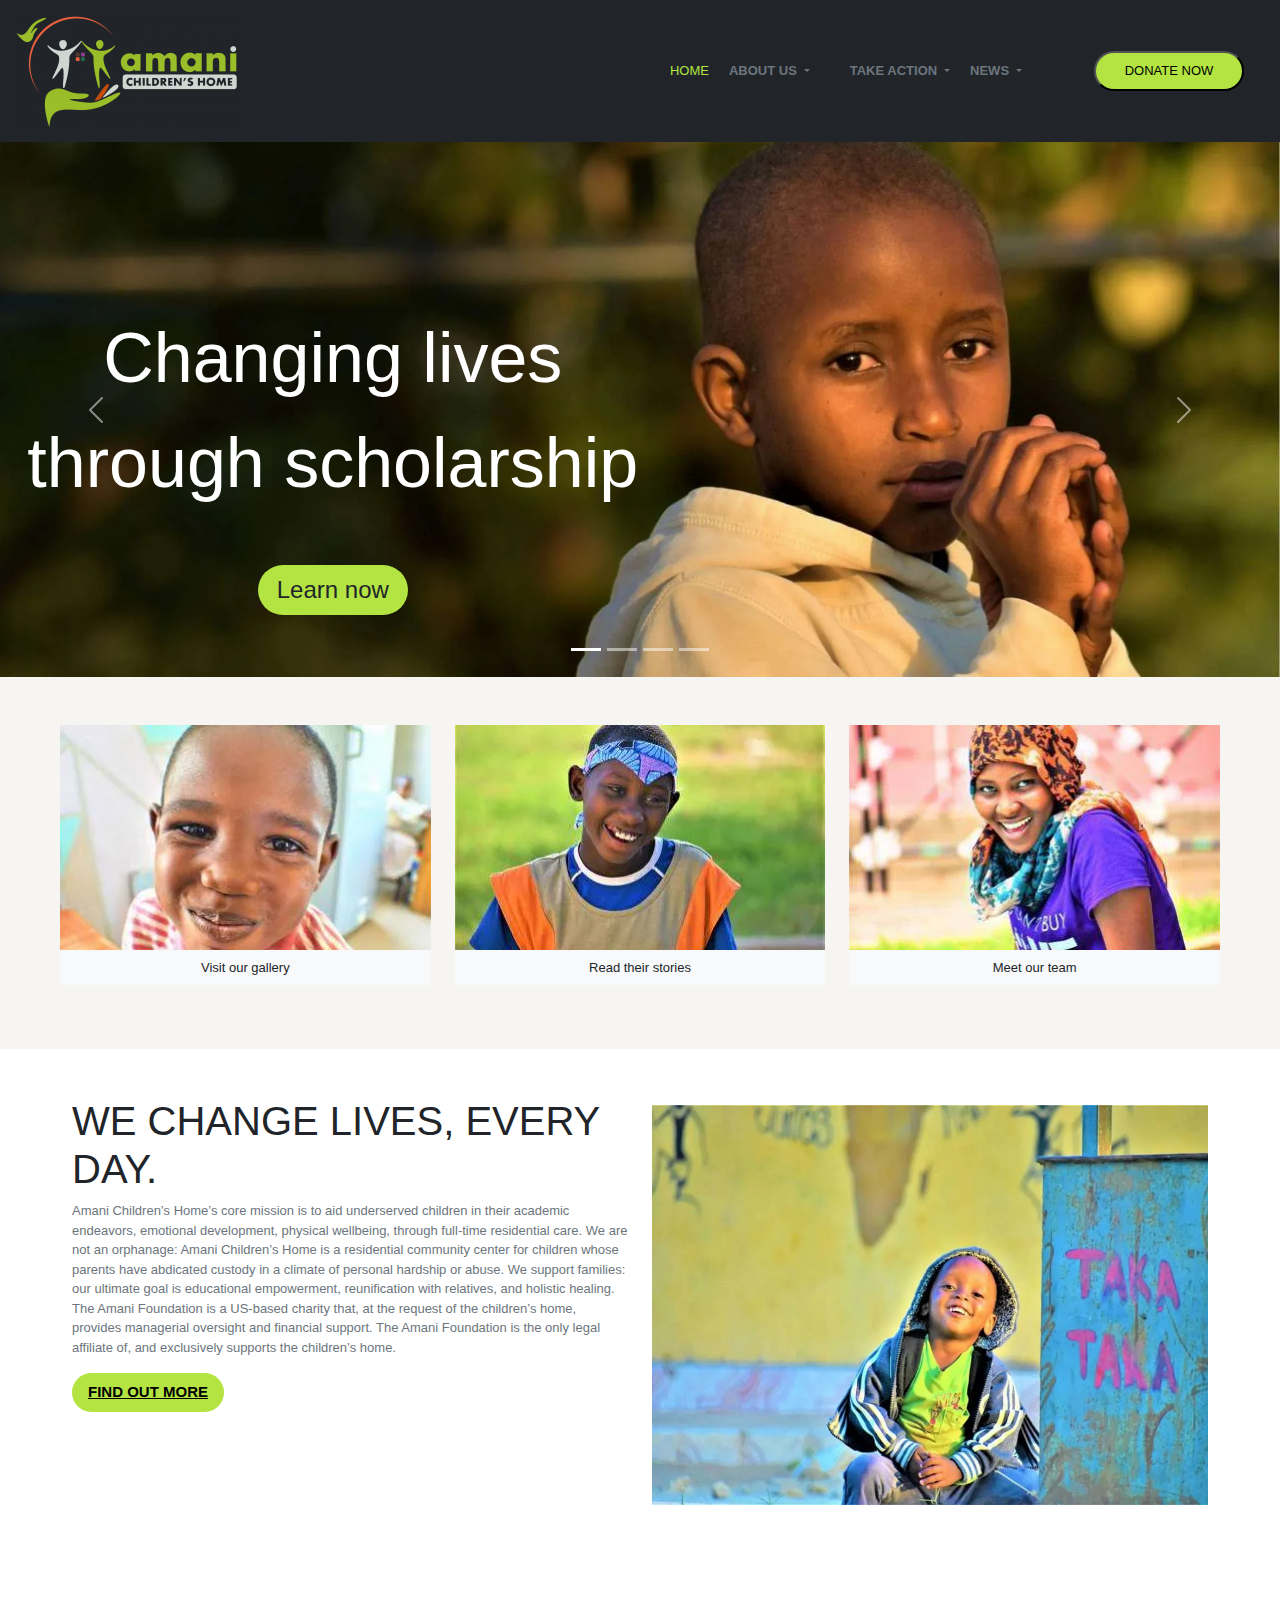
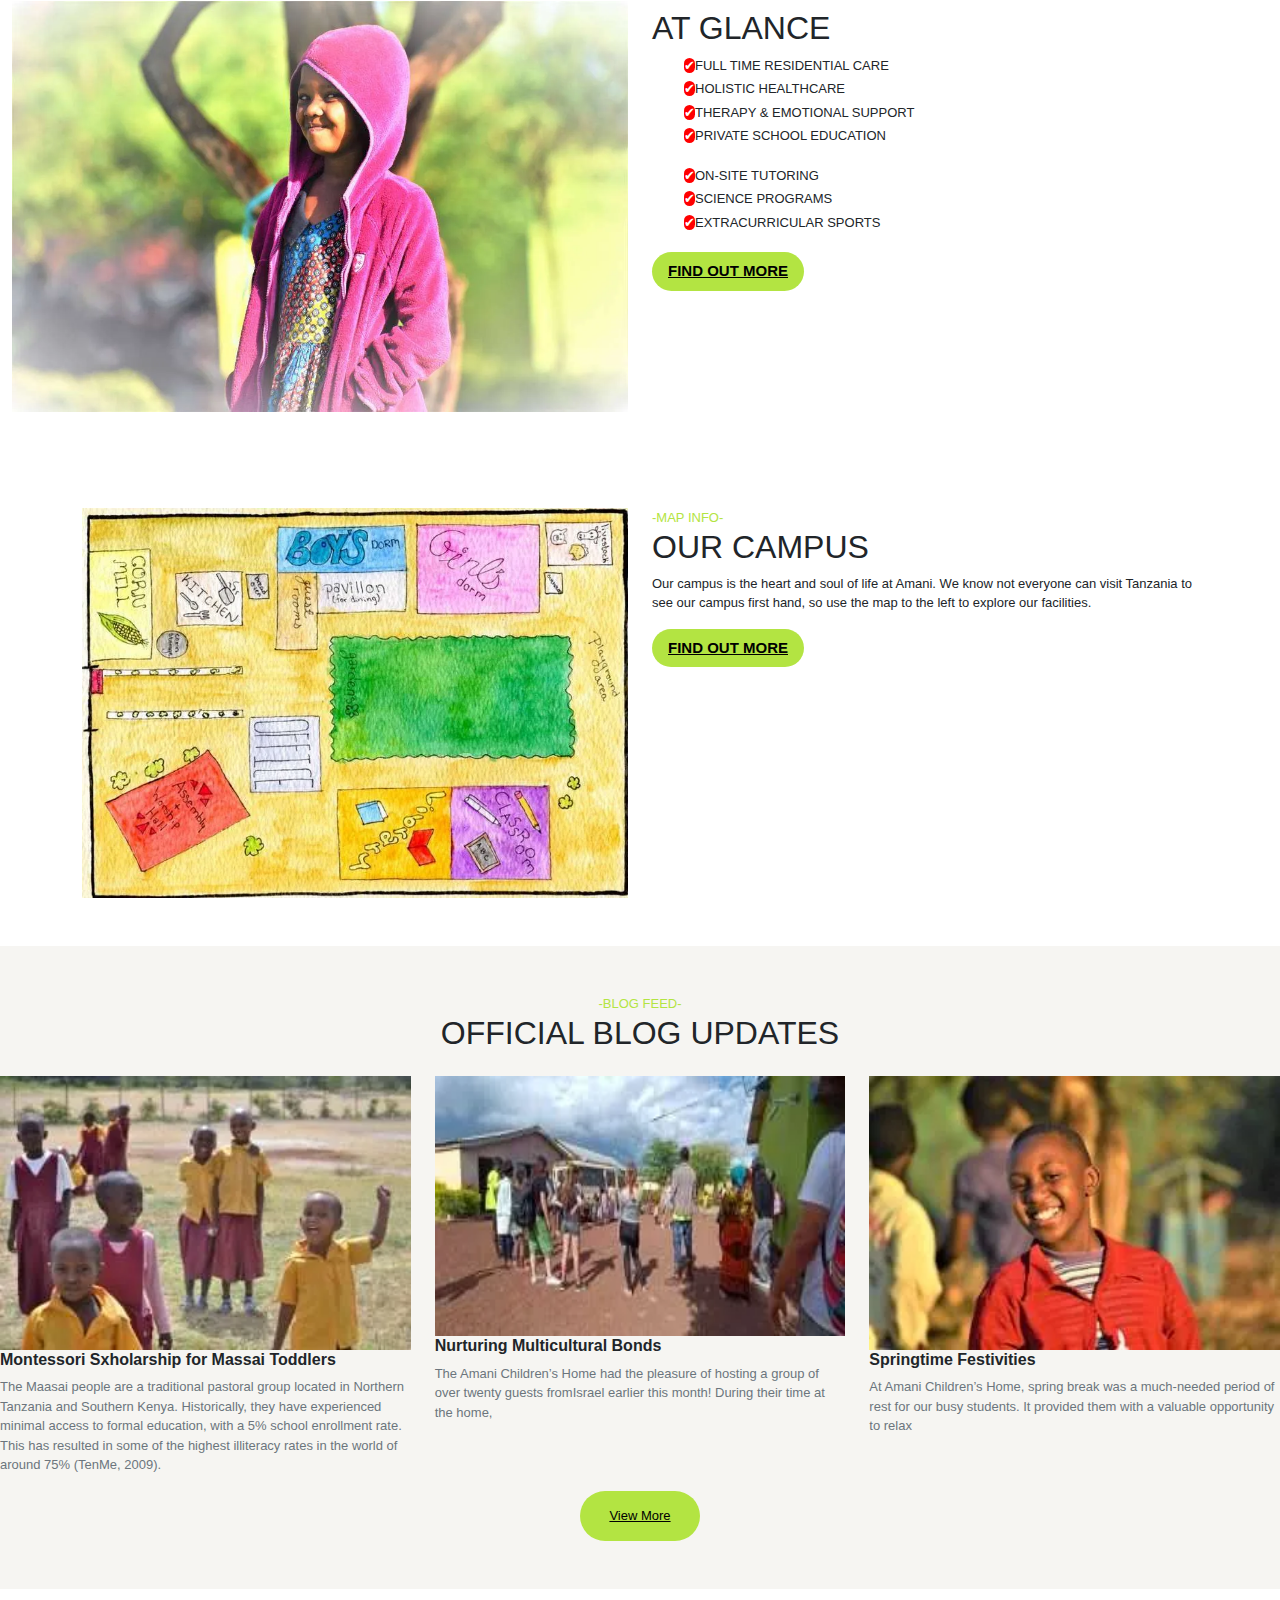
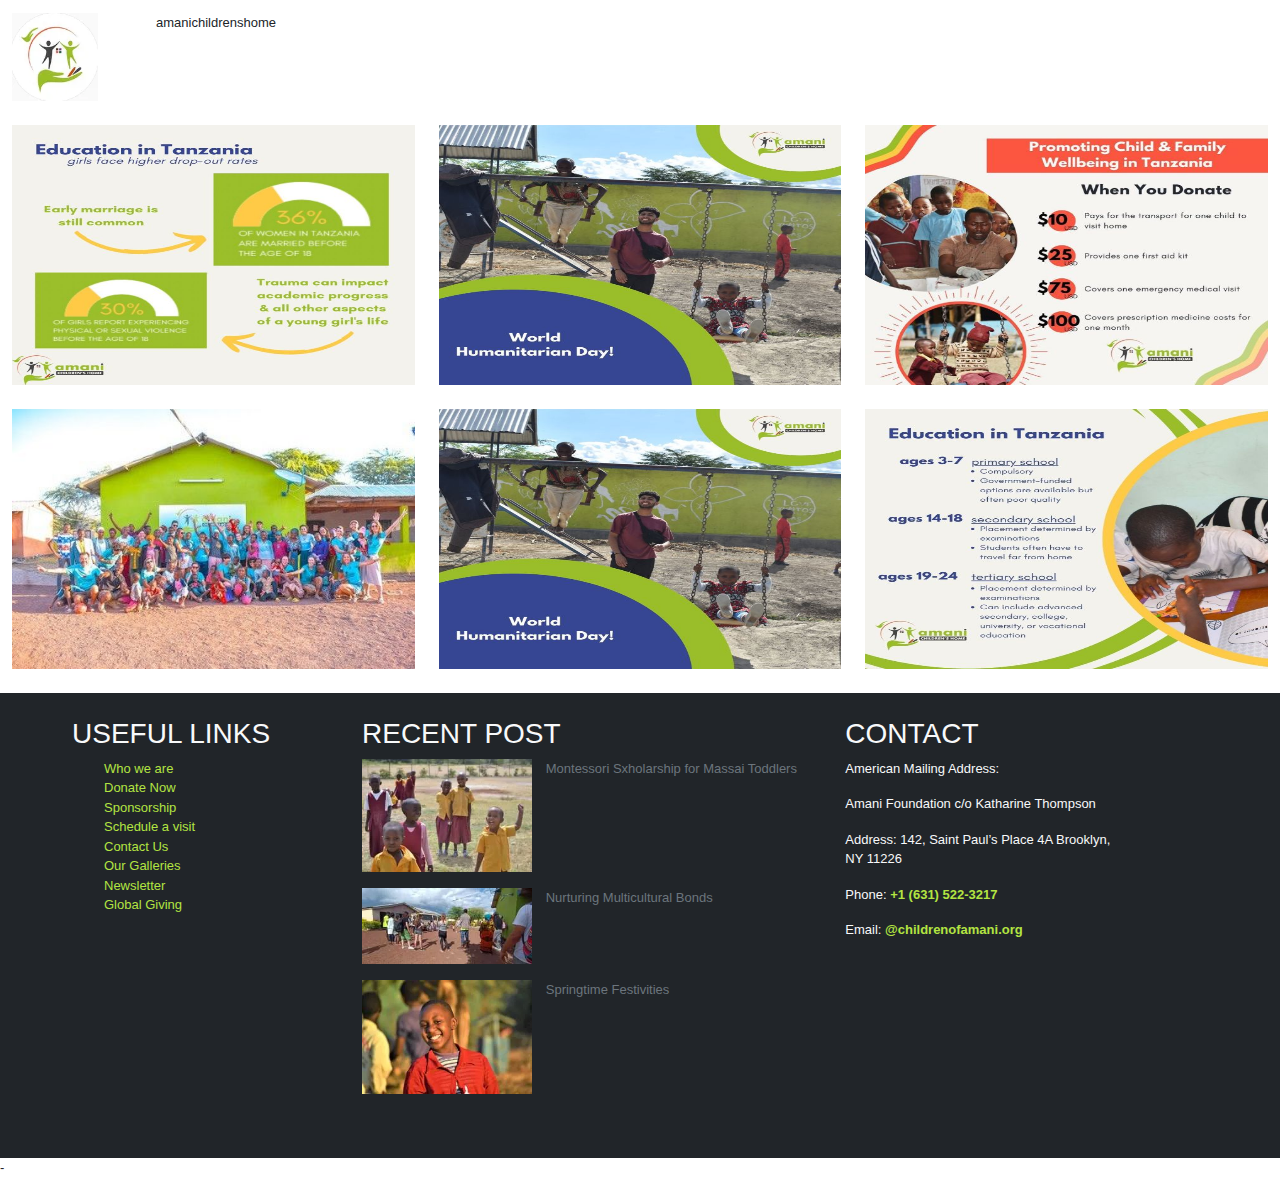
==== commit 65d77558: "i made some changes in my html and css files" ====
--- a/Bootstrap/index.html
+++ b/Bootstrap/index.html
@@ -31,7 +31,7 @@
               <li><hr class="dropdown-divider"></li>
             </ul>
             <li class="nav-item">
-              <a class="nav-link active text-secondary fw-bold" aria-current="page" href="#">GALLERY</a>
+              <a class="nav-link active text-secondary fw-bold" aria-current="page" href="#"></a>
             </li>
           </li>
           </li>
@@ -56,10 +56,10 @@
               </ul>
           </li>
           <li class="nav-item ">
-            <a class="nav-link active text-secondary fw-bold" aria-current="page" href="#">SHOP</a>
+            <a class="nav-link active text-secondary fw-bold" aria-current="page" href="#"></a>
           </li>
           <li class="nav-item pe-4">
-            <a class="nav-link active text-secondary fw-bold" aria-current="page" href="#">CONTACT</a>
+            <a class="nav-link active text-secondary fw-bold" aria-current="page" href="#"></a>
           </li>
         </ul>
           <button class="btn-first btn-md py-2 me-4" type="submit">DONATE NOW</button>
--- a/Bootstrap/styles.css
+++ b/Bootstrap/styles.css
@@ -1,5 +1,6 @@
  body{
   font-size: small;
+  font-family: sans-serif;
  }
  .dropdown:hover .dropdown-menu {
     background-color: gray;
